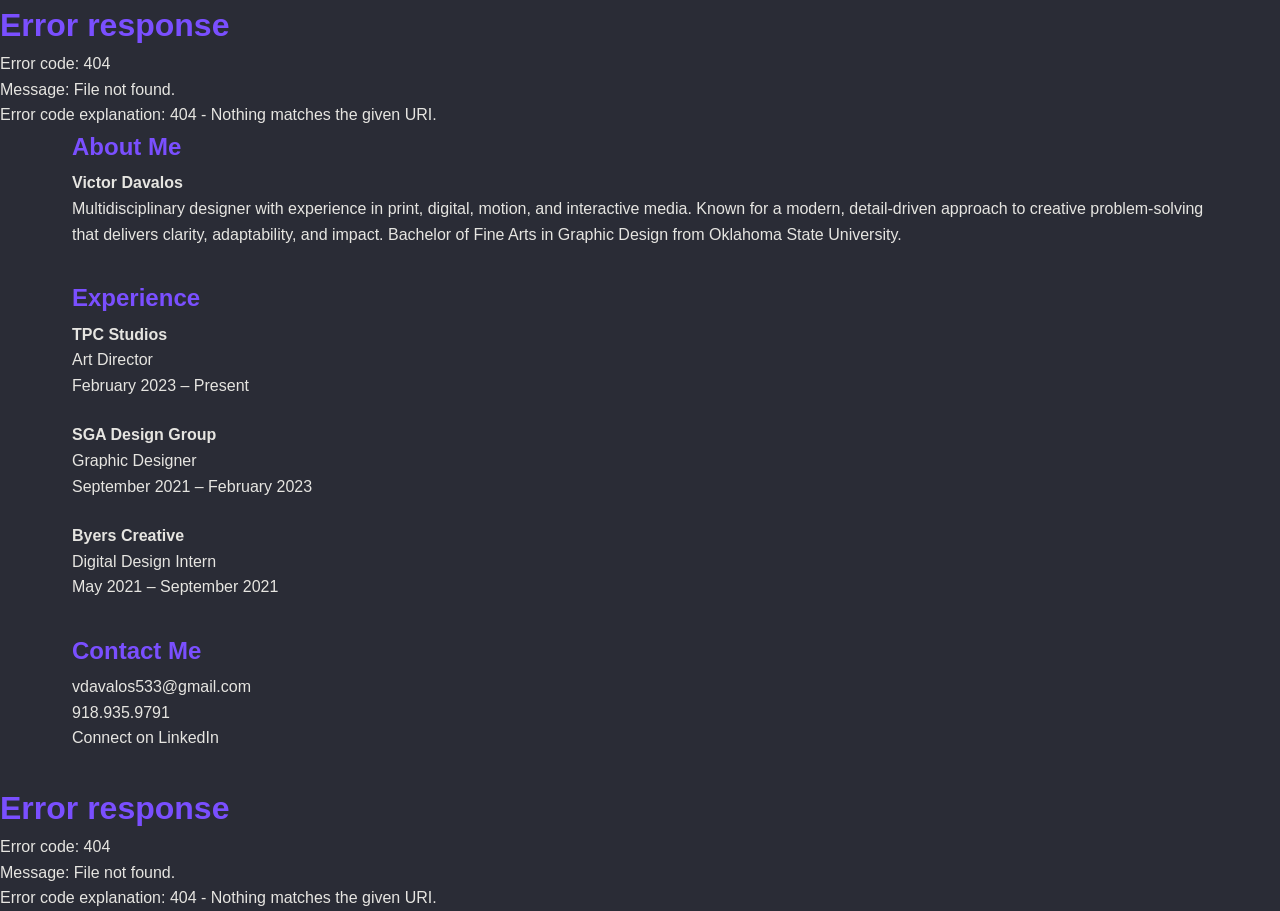
==== about.html @ 391f3556 "Uploading Website Files adding all currently existing items" ====
<!DOCTYPE html>
<html lang="en">
  <head>
    <meta charset="UTF-8" />
    <meta name="viewport" content="width=device-width, initial-scale=1.0" />

    <title>Victor Davalos - About Me</title>
    <meta
      name="description"
      content="Learn more about Victor Davalos, a multidisciplinary designer specializing in branding, web design, and visual storytelling. Discover his skills, approach, and experience."
    />

    <link rel="icon" href="images/victor-favicon.png" type="image/png" />

    <link rel="stylesheet" href="css/styles.css" />
    <link rel="stylesheet" href="fonts/general-sans.css" />

    <!-- Font Awesome -->
    <link
      rel="stylesheet"
      href="https://cdnjs.cloudflare.com/ajax/libs/font-awesome/6.5.0/css/all.min.css"
      xintegrity="sha512-..."
      crossorigin="anonymous"
      referrerpolicy="no-referrer"
    />

    <!-- Google tag (gtag.js) -->
    <script
      async
      src="https://www.googletagmanager.com/gtag/js?id=G-G0QV179QLV"
    ></script>
    <script>
      window.dataLayer = window.dataLayer || [];
      function gtag() {
        dataLayer.push(arguments);
      }
      gtag("js", new Date());

      gtag("config", "G-G0QV179QLV");
    </script>
  </head>

  <body>
    <div id="header"></div>

    <main>
      <section class="container about-me mb-4">
        <h2>About Me</h2>
        <h3>Victor Davalos</h3>
        <p>
          Multidisciplinary designer with experience in print, digital, motion,
          and interactive media. Known for a modern, detail-driven approach to
          creative problem-solving that delivers clarity, adaptability, and
          impact. Bachelor of Fine Arts in Graphic Design from Oklahoma State
          University.
        </p>
      </section>

      <section class="container experience mb-4">
        <h2 id="experience-heading">Experience</h2>

        <article class="job-container">
          <header>
            <h3 class="company">TPC Studios</h3>
            <p class="title">Art Director</p>
            <p class="dates">February 2023 – Present</p>
          </header>
        </article>

        <article class="job-container">
          <header>
            <h3 class="company">SGA Design Group</h3>
            <p class="title">Graphic Designer</p>
            <p class="dates">September 2021 – February 2023</p>
          </header>
        </article>

        <article class="job-container">
          <header>
            <h3 class="company">Byers Creative</h3>
            <p class="title">Digital Design Intern</p>
            <p class="dates">May 2021 – September 2021</p>
          </header>
        </article>
      </section>

      <section class="container contact-me mb-4">
        <header>
          <h2>Contact Me</h2>
        </header>
        <p>
          <a href="mailto:vdavalos533@gmail.com">vdavalos533@gmail.com</a>
        </p>
        <p>
          <a href="tel:+19189359791">918.935.9791</a>
        </p>
        <p>
          <a
            href="https://www.linkedin.com/in/victor-davalos-263897178/"
            target="_blank"
            rel="noopener"
          >
            Connect on LinkedIn
          </a>
        </p>
      </section>
    </main>
    <div id="footer"></div>
    <script src="script.js"></script>
  </body>
</html>
---- css/styles.css ----
/* ===================================
   CSS VARIABLES
   =================================== */
:root {
  --primary: #7a4fff;
  --charcoal: #2a2c36;
  --softnoir: #3b3d4a;
  --accent: #e6e5e1;
}

/* ===================================
   BASE STYLES
   =================================== */
* {
  margin: 0;
  padding: 0;
  box-sizing: border-box;
}

html {
  height: 100%;
  font-family: "General Sans", sans-serif;
  scroll-behavior: smooth;
}

body {
  min-height: 100vh;
  display: flex;
  flex-direction: column;
  background-color: var(--charcoal);
  color: var(--accent);
  line-height: 1.6;
  font-size: 16px;
}

body.no-scroll,
body.menu-open {
  height: 100%;
  overflow: hidden;
  width: 100%;
}

body.menu-open {
  background-color: var(--softnoir);
}

main {
  flex: 1;
}

/* ===================================
   TYPOGRAPHY
   =================================== */
h1 {
  font-size: 2em;
  color: var(--primary);
}

h2 {
  font-size: 1.5em;
  color: var(--primary);
  margin-bottom: 0.25rem;
}

h3 {
  font-size: 1em;
  font-weight: 600;
  color: var(--accent);
}

p {
  color: var(--accent);
}

ul {
  padding-left: 1.25rem;
}

li {
  margin-bottom: 0.5rem;
}

/* ===================================
   LAYOUT CONTAINERS
   =================================== */
.container {
  max-width: 1200px;
  width: 100%;
  padding: 0 2rem;
  margin: 0 auto;
}

.full-width {
  width: 100%;
  background-color: var(--charcoal);
  color: var(--accent);
}

/* ===================================
   ACCESSIBILITY
   =================================== */
a:focus-visible,
button:focus-visible {
  outline: 2px solid var(--primary);
  outline-offset: 2px;
}

/* ===================================
   NAVIGATION
   =================================== */
.site-nav {
  background-color: var(--charcoal);
  width: 100%;
  z-index: 1000;
}

.nav-container {
  max-width: 1200px;
  margin: 0 auto;
  padding: 1rem 2rem;
}

.nav-inner {
  display: flex;
  align-items: center;
  height: 64px;
  justify-content: space-between;
}

.site-title {
  display: flex;
  align-items: center;
  text-decoration: none;
  cursor: pointer;
}

.site-title a {
  color: inherit;
  text-decoration: none;
}

.site-title span {
  font-weight: 600;
  font-size: 1.25rem;
  margin-left: 0.75rem;
  line-height: 1;
  white-space: nowrap;
  color: var(--accent);
}

.site-logo {
  display: block;
  object-fit: contain;
  max-height: 32px;
  max-width: 265px;
  width: auto;
  height: auto;
}

.menu-toggle {
  position: relative;
  width: 36px;
  height: 24px;
  background: none;
  border: none;
  cursor: pointer;
  z-index: 1100;
  display: flex;
  align-items: center;
  justify-content: center;
  padding: 0;
  color: var(--accent);
  transform: translateY(-2px);
}

.menu-toggle span {
  display: block;
  position: absolute;
  width: 24px;
  height: 3px;
  background-color: var(--accent);
  border-radius: 3px;
  transition: all 0.3s ease;
  top: 50%;
  left: 50%;
  transform: translate(-50%, -50%);
}

.menu-toggle span::before,
.menu-toggle span::after {
  content: "";
  display: block;
  position: absolute;
  width: 24px;
  height: 3px;
  background-color: var(--accent);
  border-radius: 3px;
  transition: all 0.3s ease;
  left: 0;
}

.menu-toggle span::before {
  top: -8px;
}

.menu-toggle span::after {
  top: 8px;
}

.menu-toggle.active span {
  background-color: transparent;
}

.menu-toggle.active span::before {
  top: 0;
  transform: rotate(45deg);
}

.menu-toggle.active span::after {
  top: 0;
  transform: rotate(-45deg);
}

.menu {
  display: flex;
  position: fixed;
  top: 0;
  left: 0;
  width: 100vw;
  height: 100vh;
  background-color: var(--softnoir);
  flex-direction: column;
  align-items: center;
  justify-content: center;
  gap: 3rem;
  opacity: 0;
  pointer-events: none;
  transform: translateY(-20px);
  transition: transform 0.4s cubic-bezier(0.4, 0, 0.2, 1),
    opacity 0.4s cubic-bezier(0.4, 0, 0.2, 1);
  z-index: 999;
}

.menu.active {
  opacity: 1;
  pointer-events: auto;
  transform: translateY(0);
}

.menu.active .menu-list li {
  opacity: 1;
  transform: translateY(0);
  transition-delay: 0.15s;
}

.menu-list {
  display: flex;
  list-style: none;
  flex-direction: column;
  gap: 2rem;
  width: 100%;
  padding: 0 5rem;
  text-align: center;
  align-items: flex-start;
}

.menu-list li {
  width: 100%;
  border-bottom: 1px solid rgba(255, 255, 255, 0.1);
  padding-bottom: 0.5rem;
  opacity: 0;
  transform: translateY(10px);
  transition: opacity 0.3s ease, transform 0.3s ease;
}

.menu-list li a {
  display: block;
  width: 100%;
  color: var(--accent);
  font-size: 1.25rem;
  font-weight: 600;
  text-decoration: none;
  transition: color 0.2s ease;
}

.menu-list li a:hover,
.menu-list li a.active {
  color: var(--primary);
}

.menu-social {
  list-style: none;
  display: flex;
  gap: 1.5rem;
  padding: 0;
  margin: 0;
  justify-content: center;
}

.menu-social li a {
  color: var(--accent);
  font-size: 1.5rem;
  transition: color 0.2s ease, transform 0.2s ease;
}

.menu-social li a:hover {
  color: var(--primary);
  transform: scale(1.1);
}

.nav-divider {
  display: none;
}

/* ===================================
   SPLASH SECTION
   =================================== */
.splash-content {
  display: flex;
  flex-direction: column;
  justify-content: center;
}

.splash-content h1 {
  text-align: left;
  color: var(--accent);
  font-weight: 400;
  font-size: 1.5rem;
  line-height: 2rem;
}

.splash-content img {
  display: block;
  width: 100%;
  object-fit: cover;
  border-radius: 12px;
}

.splash-button {
  display: inline-block;
  margin-top: 1.5rem;
  padding: 1rem 1.5rem;
  background-color: var(--primary);
  color: var(--accent);
  font-size: 1rem;
  font-weight: 600;
  text-decoration: none;
  border: none;
  border-radius: 8px;
  cursor: pointer;
  width: 100%;
  max-width: 150px;
  text-align: center;
  transition: transform 0.3s ease, box-shadow 0.3s ease;
  outline: none;
}

.splash-button:hover {
  transform: translateY(-4px);
  box-shadow: 0 8px 20px rgba(0, 0, 0, 0.12);
}

.splash-button:focus-visible {
  outline: 2px solid var(--accent);
  outline-offset: 4px;
}

/* ===================================
   PROJECTS
   =================================== */
.projects-grid {
  display: grid;
  gap: 1rem;
  grid-template-columns: repeat(auto-fit, minmax(300px, 1fr));
  max-width: 1200px;
  margin: 0 auto;
}

.project-card {
  display: block;
  border-radius: 12px;
  background-color: var(--softnoir);
  transition: transform 0.3s ease, box-shadow 0.3s ease;
  overflow: hidden;
  height: 100%;
  text-decoration: none;
  color: inherit;
  outline: none;
}

.project-card:hover {
  transform: translateY(-6px);
  box-shadow: 0 0 0 2px var(--primary), 0 12px 24px rgba(0, 0, 0, 0.1);
}

.project-card:focus-visible {
  box-shadow: 0 0 0 2px var(--primary);
}

.project-card img {
  display: block;
  width: 100%;
  height: auto;
  border-radius: 12px 12px 0 0;
}

.project-card .project-info {
  padding: 1.5em;
}

.project-card h3 {
  color: var(--accent);
}

.project-card p {
  font-size: 0.95rem;
}

.project-card .project-link {
  display: inline-block;
  margin-top: 0.75rem;
  color: var(--primary);
  font-weight: 600;
  text-decoration: none;
  transition: all 0.2s ease-in-out;
}

.project-card .project-link:hover {
  text-decoration: underline;
  transform: translateX(2px);
}

/* ===================================
   WORK/JOB ENTRIES
   =================================== */
.job-container {
  margin-bottom: 1.5rem;
}

.job-container:last-child {
  margin-bottom: 0;
}

.work-entry {
  animation: fadeInUp 0.4s ease both;
}

.work-heading {
  display: flex;
  flex-direction: column;
  gap: 0.25rem;
}

.work-title {
  font-size: 2rem;
  font-weight: 600;
  letter-spacing: -0.5px;
  margin: 0;
}

.work-meta {
  font-size: 0.95rem;
  font-weight: 400;
  display: flex;
  gap: 0.5rem;
  align-items: center;
}

.separator {
  opacity: 0.6;
}

.work-line {
  width: 100%;
  height: 1px;
  background: var(--accent);
  margin: 1rem 0;
}

.work-description {
  font-size: 1rem;
  line-height: 1.75;
}

/* ===================================
   CONTACT
   =================================== */
.contact-link,
.contact-me a {
  color: var(--accent);
  text-decoration: none;
  transition: color 0.2s ease;
}

.contact-link:hover,
.contact-me a:hover {
  color: var(--primary);
}

/* ===================================
   IMAGE GRID & LIGHTBOX
   =================================== */
.image-grid {
  display: grid;
  grid-template-columns: 1fr;
  gap: 1.5rem;
}

.image-grid figure {
  background-color: var(--softnoir);
  border-radius: 12px;
  margin: 0;
  overflow: hidden;
  transition: transform 0.3s ease, box-shadow 0.3s ease;
  box-shadow: 0 4px 12px rgba(0, 0, 0, 0.06);
}

.image-grid figure:hover {
  transform: translateY(-6px);
  box-shadow: 0 0 0 2px var(--primary), 0 12px 24px rgba(0, 0, 0, 0.1);
}

.image-grid figure img {
  display: block;
  width: 100%;
  height: auto;
  background-color: var(--softnoir);
}

.image-grid figure figcaption {
  text-align: center;
  padding: 1em;
}

.image-grid:focus-visible {
  box-shadow: 0 0 0 2px var(--primary);
  border-radius: 12px;
}

.grid-title {
  margin-bottom: 0.75rem;
}

.lightbox {
  display: none;
  position: fixed;
  inset: 0;
  background-color: var(--softnoir);
  justify-content: center;
  align-items: center;
  z-index: 1000;
}

.lightbox-full {
  max-width: 90%;
  max-height: 90%;
  border-radius: 12px;
  animation: fadeIn 0.3s ease;
}

.lightbox-close {
  position: absolute;
  top: 2rem;
  right: 2rem;
  font-size: 2rem;
  color: white;
  cursor: pointer;
}

.lightbox-prev,
.lightbox-next {
  position: absolute;
  top: 50%;
  transform: translateY(-50%);
  font-size: 2.5rem;
  color: white;
  background: none;
  border: none;
  cursor: pointer;
  z-index: 1001;
  padding: 0 1rem;
  opacity: 0.8;
  transition: opacity 0.2s;
}

.lightbox-prev:hover,
.lightbox-next:hover {
  opacity: 1;
}

.lightbox-prev {
  left: 1rem;
}

.lightbox-next {
  right: 1rem;
}

/* ===================================
   FOOTER
   =================================== */
.site-footer {
  font-size: 0.9rem;
  color: var(--accent);
  background-color: var(--charcoal);
  border-top: 1px solid #000;
  padding: 2rem;
}

.footer-content {
  text-align: center;
}

/* ===================================
   SPACING UTILITIES
   =================================== */
.mt-0 {
  margin-top: 0;
}
.mb-0 {
  margin-bottom: 0;
}
.pt-0 {
  padding-top: 0;
}
.pb-0 {
  padding-bottom: 0;
}
.ml-0 {
  margin-left: 0;
}
.mr-0 {
  margin-right: 0;
}
.pl-0 {
  padding-left: 0;
}
.pr-0 {
  padding-right: 0;
}

.mt-1 {
  margin-top: 0.5rem;
}
.mb-1 {
  margin-bottom: 0.5rem;
}
.pt-1 {
  padding-top: 0.5rem;
}
.pb-1 {
  padding-bottom: 0.5rem;
}
.ml-1 {
  margin-left: 0.5rem;
}
.mr-1 {
  margin-right: 0.5rem;
}
.pl-1 {
  padding-left: 0.5rem;
}
.pr-1 {
  padding-right: 0.5rem;
}

.mt-2 {
  margin-top: 1rem;
}
.mb-2 {
  margin-bottom: 1rem;
}
.pt-2 {
  padding-top: 1rem;
}
.pb-2 {
  padding-bottom: 1rem;
}
.ml-2 {
  margin-left: 1rem;
}
.mr-2 {
  margin-right: 1rem;
}
.pl-2 {
  padding-left: 1rem;
}
.pr-2 {
  padding-right: 1rem;
}

.mt-3 {
  margin-top: 1.5rem;
}
.mb-3 {
  margin-bottom: 1.5rem;
}
.pt-3 {
  padding-top: 1.5rem;
}
.pb-3 {
  padding-bottom: 1.5rem;
}
.ml-3 {
  margin-left: 1.5rem;
}
.mr-3 {
  margin-right: 1.5rem;
}
.pl-3 {
  padding-left: 1.5rem;
}
.pr-3 {
  padding-right: 1.5rem;
}

.mt-4 {
  margin-top: 2rem;
}
.mb-4 {
  margin-bottom: 2rem;
}
.pt-4 {
  padding-top: 2rem;
}
.pb-4 {
  padding-bottom: 2rem;
}
.ml-4 {
  margin-left: 2rem;
}
.mr-4 {
  margin-right: 2rem;
}
.pl-4 {
  padding-left: 2rem;
}
.pr-4 {
  padding-right: 2rem;
}

.mt-5 {
  margin-top: 3rem;
}
.mb-5 {
  margin-bottom: 3rem;
}
.pt-5 {
  padding-top: 3rem;
}
.pb-5 {
  padding-bottom: 3rem;
}
.ml-5 {
  margin-left: 3rem;
}
.mr-5 {
  margin-right: 3rem;
}
.pl-5 {
  padding-left: 3rem;
}
.pr-5 {
  padding-right: 3rem;
}

.mt-6 {
  margin-top: 4rem;
}
.mb-6 {
  margin-bottom: 4rem;
}
.pt-6 {
  padding-top: 4rem;
}
.pb-6 {
  padding-bottom: 4rem;
}
.ml-6 {
  margin-left: 4rem;
}
.mr-6 {
  margin-right: 4rem;
}
.pl-6 {
  padding-left: 4rem;
}
.pr-6 {
  padding-right: 4rem;
}

/* ===================================
   ANIMATIONS
   =================================== */
@keyframes fadeIn {
  from {
    opacity: 0;
    transform: scale(0.98);
  }
  to {
    opacity: 1;
    transform: scale(1);
  }
}

@keyframes fadeInUp {
  from {
    opacity: 0;
    transform: translateY(10px);
  }
  to {
    opacity: 1;
    transform: translateY(0);
  }
}

/* ===================================
   MEDIA QUERIES - TABLET (640px+)
   =================================== */
@media (min-width: 640px) {
  .splash-content h1 {
    font-size: 2rem;
    line-height: 2.75rem;
  }

  .image-grid {
    grid-template-columns: repeat(2, 1fr);
  }

  .image-grid > :last-child:nth-child(odd) {
    grid-column: span 2;
  }
}

/* ===================================
   MEDIA QUERIES - DESKTOP (1024px+)
   =================================== */
@media (min-width: 1024px) {
  .menu-toggle {
    display: none;
  }

  .menu {
    display: flex !important;
    position: static;
    width: auto;
    height: auto;
    background-color: transparent;
    flex-direction: row;
    align-items: center;
    justify-content: flex-end;
    opacity: 1 !important;
    transform: none !important;
    gap: 2rem;
    padding: 0;
    pointer-events: auto;
  }

  .menu-list {
    flex-direction: row;
    gap: 1.5rem;
    width: auto;
    padding: 0;
    margin: 0;
    text-align: left;
    align-items: center;
    height: 40px;
  }

  .menu-list li {
    width: auto;
    border-bottom: none;
    padding-bottom: 0;
    opacity: 1 !important;
    transform: none !important;
  }

  .menu-list li a {
    width: auto;
    font-size: 1rem;
  }

  .menu-social {
    justify-content: flex-start;
    align-items: center;
  }

  .menu-social li {
    margin-bottom: 0;
  }

  .menu-social li a {
    font-size: 1.25rem;
  }

  .nav-divider {
    display: block;
    width: 2px;
    height: 24px;
    background-color: var(--softnoir);
  }

  .splash-content h1 {
    font-size: 2.5rem;
    line-height: 3.25rem;
    letter-spacing: -0.02rem;
  }
}

/* ===================================
   REDUCED MOTION
   =================================== */
@media (prefers-reduced-motion: reduce) {
  *,
  *::before,
  *::after {
    animation-duration: 0.01ms !important;
    animation-iteration-count: 1 !important;
    transition-duration: 0.01ms !important;
    scroll-behavior: auto !important;
  }
}
---- fonts/general-sans.css ----
/**
* @license
*
* Font Family: General Sans
* Designed by: Frode Helland
* URL: https://www.fontshare.com/fonts/general-sans
* © 2025 Indian Type Foundry
*
* General Sans Extralight 
* General Sans ExtralightItalic 
* General Sans Light 
* General Sans LightItalic 
* General Sans Regular 
* General Sans Italic 
* General Sans Medium 
* General Sans MediumItalic 
* General Sans Semibold 
* General Sans SemiboldItalic 
* General Sans Bold 
* General Sans BoldItalic 
* General Sans Variable (Variable font)
* General Sans VariableItalic (Variable font)

*
*/
@font-face {
  font-family: 'GeneralSans-Extralight';
  src: url('../fonts/GeneralSans-Extralight.woff2') format('woff2'),
       url('../fonts/GeneralSans-Extralight.woff') format('woff'),
       url('../fonts/GeneralSans-Extralight.ttf') format('truetype');
  font-weight: 200;
  font-display: swap;
  font-style: normal;
}
@font-face {
  font-family: 'GeneralSans-ExtralightItalic';
  src: url('../fonts/GeneralSans-ExtralightItalic.woff2') format('woff2'),
       url('../fonts/GeneralSans-ExtralightItalic.woff') format('woff'),
       url('../fonts/GeneralSans-ExtralightItalic.ttf') format('truetype');
  font-weight: 200;
  font-display: swap;
  font-style: italic;
}
@font-face {
  font-family: 'GeneralSans-Light';
  src: url('../fonts/GeneralSans-Light.woff2') format('woff2'),
       url('../fonts/GeneralSans-Light.woff') format('woff'),
       url('../fonts/GeneralSans-Light.ttf') format('truetype');
  font-weight: 300;
  font-display: swap;
  font-style: normal;
}
@font-face {
  font-family: 'GeneralSans-LightItalic';
  src: url('../fonts/GeneralSans-LightItalic.woff2') format('woff2'),
       url('../fonts/GeneralSans-LightItalic.woff') format('woff'),
       url('../fonts/GeneralSans-LightItalic.ttf') format('truetype');
  font-weight: 300;
  font-display: swap;
  font-style: italic;
}
@font-face {
  font-family: 'GeneralSans-Regular';
  src: url('../fonts/GeneralSans-Regular.woff2') format('woff2'),
       url('../fonts/GeneralSans-Regular.woff') format('woff'),
       url('../fonts/GeneralSans-Regular.ttf') format('truetype');
  font-weight: 400;
  font-display: swap;
  font-style: normal;
}
@font-face {
  font-family: 'GeneralSans-Italic';
  src: url('../fonts/GeneralSans-Italic.woff2') format('woff2'),
       url('../fonts/GeneralSans-Italic.woff') format('woff'),
       url('../fonts/GeneralSans-Italic.ttf') format('truetype');
  font-weight: 400;
  font-display: swap;
  font-style: italic;
}
@font-face {
  font-family: 'GeneralSans-Medium';
  src: url('../fonts/GeneralSans-Medium.woff2') format('woff2'),
       url('../fonts/GeneralSans-Medium.woff') format('woff'),
       url('../fonts/GeneralSans-Medium.ttf') format('truetype');
  font-weight: 500;
  font-display: swap;
  font-style: normal;
}
@font-face {
  font-family: 'GeneralSans-MediumItalic';
  src: url('../fonts/GeneralSans-MediumItalic.woff2') format('woff2'),
       url('../fonts/GeneralSans-MediumItalic.woff') format('woff'),
       url('../fonts/GeneralSans-MediumItalic.ttf') format('truetype');
  font-weight: 500;
  font-display: swap;
  font-style: italic;
}
@font-face {
  font-family: 'GeneralSans-Semibold';
  src: url('../fonts/GeneralSans-Semibold.woff2') format('woff2'),
       url('../fonts/GeneralSans-Semibold.woff') format('woff'),
       url('../fonts/GeneralSans-Semibold.ttf') format('truetype');
  font-weight: 600;
  font-display: swap;
  font-style: normal;
}
@font-face {
  font-family: 'GeneralSans-SemiboldItalic';
  src: url('../fonts/GeneralSans-SemiboldItalic.woff2') format('woff2'),
       url('../fonts/GeneralSans-SemiboldItalic.woff') format('woff'),
       url('../fonts/GeneralSans-SemiboldItalic.ttf') format('truetype');
  font-weight: 600;
  font-display: swap;
  font-style: italic;
}
@font-face {
  font-family: 'GeneralSans-Bold';
  src: url('../fonts/GeneralSans-Bold.woff2') format('woff2'),
       url('../fonts/GeneralSans-Bold.woff') format('woff'),
       url('../fonts/GeneralSans-Bold.ttf') format('truetype');
  font-weight: 700;
  font-display: swap;
  font-style: normal;
}
@font-face {
  font-family: 'GeneralSans-BoldItalic';
  src: url('../fonts/GeneralSans-BoldItalic.woff2') format('woff2'),
       url('../fonts/GeneralSans-BoldItalic.woff') format('woff'),
       url('../fonts/GeneralSans-BoldItalic.ttf') format('truetype');
  font-weight: 700;
  font-display: swap;
  font-style: italic;
}
/**
* This is a variable font
* You can control variable axes as shown below:
* font-variation-settings: wght 700.0;
*
* available axes:
'wght' (range from 200.0 to 700.0
*/
@font-face {
  font-family: 'GeneralSans-Variable';
  src: url('../fonts/GeneralSans-Variable.woff2') format('woff2'),
       url('../fonts/GeneralSans-Variable.woff') format('woff'),
       url('../fonts/GeneralSans-Variable.ttf') format('truetype');
  font-weight: 200 700;
  font-display: swap;
  font-style: normal;
}
/**
* This is a variable font
* You can control variable axes as shown below:
* font-variation-settings: wght 700.0;
*
* available axes:
'wght' (range from 200.0 to 700.0
*/
@font-face {
  font-family: 'GeneralSans-VariableItalic';
  src: url('../fonts/GeneralSans-VariableItalic.woff2') format('woff2'),
       url('../fonts/GeneralSans-VariableItalic.woff') format('woff'),
       url('../fonts/GeneralSans-VariableItalic.ttf') format('truetype');
  font-weight: 200 700;
  font-display: swap;
  font-style: italic;
}
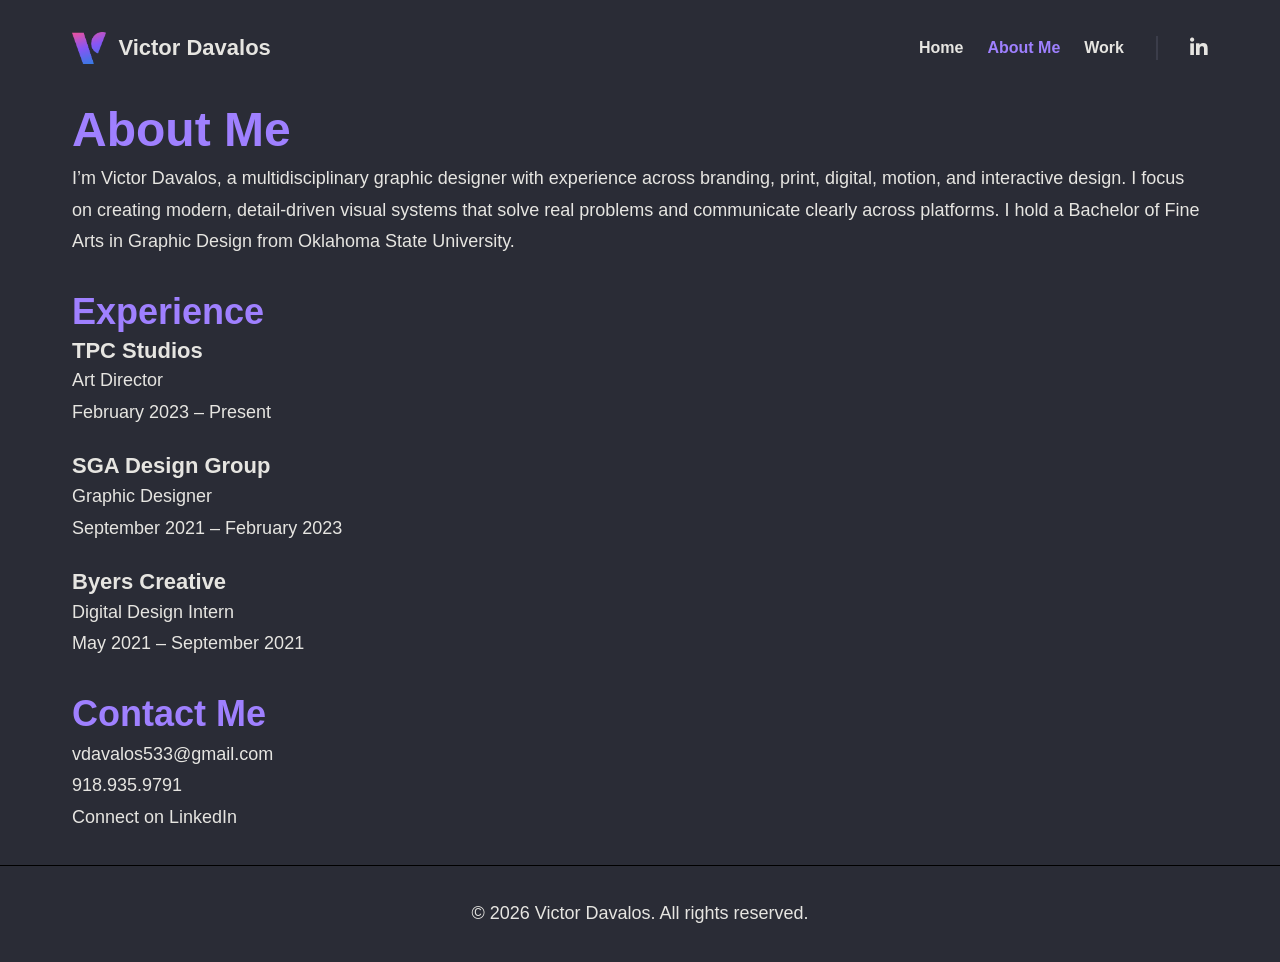
==== commit 2b086fae: "Minor name changes to ensure things work on local server" ====
--- a/about.html
+++ b/about.html
@@ -4,16 +4,19 @@
     <meta charset="UTF-8" />
     <meta name="viewport" content="width=device-width, initial-scale=1.0" />
 
-    <title>Victor Davalos - About Me</title>
+    <title>About Victor Davalos – Multidisciplinary Graphic Designer</title>
     <meta
       name="description"
-      content="Learn more about Victor Davalos, a multidisciplinary designer specializing in branding, web design, and visual storytelling. Discover his skills, approach, and experience."
+      content="About Victor Davalos, a multidisciplinary graphic designer specializing in branding, web, motion, and interactive design. View experience and background."
     />
 
     <link rel="icon" href="images/victor-favicon.png" type="image/png" />
 
     <link rel="stylesheet" href="css/styles.css" />
     <link rel="stylesheet" href="fonts/general-sans.css" />
+
+    <!-- Canonical Linking -->
+    <link rel="canonical" href="https://victordavalos.com/about" />
 
     <!-- Font Awesome -->
     <link
@@ -45,13 +48,13 @@
 
     <main>
       <section class="container about-me mb-4">
-        <h2>About Me</h2>
-        <h3>Victor Davalos</h3>
+        <h1>About Me</h1>
         <p>
-          Multidisciplinary designer with experience in print, digital, motion,
-          and interactive media. Known for a modern, detail-driven approach to
-          creative problem-solving that delivers clarity, adaptability, and
-          impact. Bachelor of Fine Arts in Graphic Design from Oklahoma State
+          I’m Victor Davalos, a multidisciplinary graphic designer with
+          experience across branding, print, digital, motion, and interactive
+          design. I focus on creating modern, detail-driven visual systems that
+          solve real problems and communicate clearly across platforms. I hold a
+          Bachelor of Fine Arts in Graphic Design from Oklahoma State
           University.
         </p>
       </section>
--- a/css/styles.css
+++ b/css/styles.css
@@ -2,7 +2,7 @@
    CSS VARIABLES
    =================================== */
 :root {
-  --primary: #7a4fff;
+  --primary: #9f80ff;
   --charcoal: #2a2c36;
   --softnoir: #3b3d4a;
   --accent: #e6e5e1;
@@ -19,6 +19,7 @@
 
 html {
   height: 100%;
+  font-size: 16px;
   font-family: "General Sans", sans-serif;
   scroll-behavior: smooth;
 }
@@ -30,7 +31,6 @@
   background-color: var(--charcoal);
   color: var(--accent);
   line-height: 1.6;
-  font-size: 16px;
 }
 
 body.no-scroll,
@@ -52,23 +52,35 @@
    TYPOGRAPHY
    =================================== */
 h1 {
-  font-size: 2em;
+  font-size: clamp(2.125rem, 1.8333rem + 1.5556vw, 3rem);
+  line-height: 1.4;
+  font-weight: 600;
   color: var(--primary);
 }
 
 h2 {
-  font-size: 1.5em;
+  font-size: clamp(1.75rem, 1.576rem + 0.87vw, 2.25rem);
+  line-height: 1.2;
   color: var(--primary);
+  font-weight: 600;
   margin-bottom: 0.25rem;
 }
 
 h3 {
-  font-size: 1em;
+  font-size: clamp(1.25rem, 1.2083rem + 0.2222vw, 1.375rem);
+  line-height: 1.3;
   font-weight: 600;
   color: var(--accent);
 }
 
+h4 {
+  font-size: clamp(1.125rem, 1.038rem + 0.435vw, 1.375rem);
+  line-height: 1.4;
+}
+
 p {
+  font-size: clamp(1rem, 0.957rem + 0.217vw, 1.125rem);
+  line-height: 1.75em;
   color: var(--accent);
 }
 
@@ -141,7 +153,7 @@
 
 .site-title span {
   font-weight: 600;
-  font-size: 1.25rem;
+  font-size: clamp(1.125rem, 1.038rem + 0.435vw, 1.375rem);
   margin-left: 0.75rem;
   line-height: 1;
   white-space: nowrap;
@@ -236,7 +248,8 @@
   opacity: 0;
   pointer-events: none;
   transform: translateY(-20px);
-  transition: transform 0.4s cubic-bezier(0.4, 0, 0.2, 1),
+  transition:
+    transform 0.4s cubic-bezier(0.4, 0, 0.2, 1),
     opacity 0.4s cubic-bezier(0.4, 0, 0.2, 1);
   z-index: 999;
 }
@@ -270,14 +283,15 @@
   padding-bottom: 0.5rem;
   opacity: 0;
   transform: translateY(10px);
-  transition: opacity 0.3s ease, transform 0.3s ease;
+  transition:
+    opacity 0.3s ease,
+    transform 0.3s ease;
 }
 
 .menu-list li a {
   display: block;
   width: 100%;
   color: var(--accent);
-  font-size: 1.25rem;
   font-weight: 600;
   text-decoration: none;
   transition: color 0.2s ease;
@@ -299,8 +313,9 @@
 
 .menu-social li a {
   color: var(--accent);
-  font-size: 1.5rem;
-  transition: color 0.2s ease, transform 0.2s ease;
+  transition:
+    color 0.2s ease,
+    transform 0.2s ease;
 }
 
 .menu-social li a:hover {
@@ -322,11 +337,7 @@
 }
 
 .splash-content h1 {
-  text-align: left;
-  color: var(--accent);
-  font-weight: 400;
-  font-size: 1.5rem;
-  line-height: 2rem;
+  color: var(--accent);
 }
 
 .splash-content img {
@@ -340,9 +351,7 @@
   display: inline-block;
   margin-top: 1.5rem;
   padding: 1rem 1.5rem;
-  background-color: var(--primary);
-  color: var(--accent);
-  font-size: 1rem;
+  color: var(--accent);
   font-weight: 600;
   text-decoration: none;
   border: none;
@@ -351,11 +360,16 @@
   width: 100%;
   max-width: 150px;
   text-align: center;
-  transition: transform 0.3s ease, box-shadow 0.3s ease;
-  outline: none;
+  transition:
+    transform 0.25s ease,
+    box-shadow 0.25s ease,
+    opacity 0.2s ease;
+  border: 2px solid var(--primary);
 }
 
 .splash-button:hover {
+  color: var(--accent);
+  opacity: 0.85;
   transform: translateY(-4px);
   box-shadow: 0 8px 20px rgba(0, 0, 0, 0.12);
 }
@@ -380,7 +394,9 @@
   display: block;
   border-radius: 12px;
   background-color: var(--softnoir);
-  transition: transform 0.3s ease, box-shadow 0.3s ease;
+  transition:
+    transform 0.3s ease,
+    box-shadow 0.3s ease;
   overflow: hidden;
   height: 100%;
   text-decoration: none;
@@ -390,7 +406,9 @@
 
 .project-card:hover {
   transform: translateY(-6px);
-  box-shadow: 0 0 0 2px var(--primary), 0 12px 24px rgba(0, 0, 0, 0.1);
+  box-shadow:
+    0 0 0 2px var(--primary),
+    0 12px 24px rgba(0, 0, 0, 0.1);
 }
 
 .project-card:focus-visible {
@@ -410,10 +428,6 @@
 
 .project-card h3 {
   color: var(--accent);
-}
-
-.project-card p {
-  font-size: 0.95rem;
 }
 
 .project-card .project-link {
@@ -452,14 +466,12 @@
 }
 
 .work-title {
-  font-size: 2rem;
   font-weight: 600;
   letter-spacing: -0.5px;
   margin: 0;
 }
 
 .work-meta {
-  font-size: 0.95rem;
   font-weight: 400;
   display: flex;
   gap: 0.5rem;
@@ -475,11 +487,6 @@
   height: 1px;
   background: var(--accent);
   margin: 1rem 0;
-}
-
-.work-description {
-  font-size: 1rem;
-  line-height: 1.75;
 }
 
 /* ===================================
@@ -511,13 +518,17 @@
   border-radius: 12px;
   margin: 0;
   overflow: hidden;
-  transition: transform 0.3s ease, box-shadow 0.3s ease;
+  transition:
+    transform 0.3s ease,
+    box-shadow 0.3s ease;
   box-shadow: 0 4px 12px rgba(0, 0, 0, 0.06);
 }
 
 .image-grid figure:hover {
   transform: translateY(-6px);
-  box-shadow: 0 0 0 2px var(--primary), 0 12px 24px rgba(0, 0, 0, 0.1);
+  box-shadow:
+    0 0 0 2px var(--primary),
+    0 12px 24px rgba(0, 0, 0, 0.1);
 }
 
 .image-grid figure img {
@@ -548,7 +559,7 @@
   background-color: var(--softnoir);
   justify-content: center;
   align-items: center;
-  z-index: 1000;
+  z-index: 1200;
 }
 
 .lightbox-full {
@@ -562,7 +573,6 @@
   position: absolute;
   top: 2rem;
   right: 2rem;
-  font-size: 2rem;
   color: white;
   cursor: pointer;
 }
@@ -572,7 +582,6 @@
   position: absolute;
   top: 50%;
   transform: translateY(-50%);
-  font-size: 2.5rem;
   color: white;
   background: none;
   border: none;
@@ -600,7 +609,6 @@
    FOOTER
    =================================== */
 .site-footer {
-  font-size: 0.9rem;
   color: var(--accent);
   background-color: var(--charcoal);
   border-top: 1px solid #000;
@@ -818,11 +826,6 @@
    MEDIA QUERIES - TABLET (640px+)
    =================================== */
 @media (min-width: 640px) {
-  .splash-content h1 {
-    font-size: 2rem;
-    line-height: 2.75rem;
-  }
-
   .image-grid {
     grid-template-columns: repeat(2, 1fr);
   }
@@ -833,13 +836,14 @@
 }
 
 /* ===================================
-   MEDIA QUERIES - DESKTOP (1024px+)
+   MEDIA QUERIES – DESKTOP (1024px+)
    =================================== */
 @media (min-width: 1024px) {
+  /* Hide mobile menu toggle button */
   .menu-toggle {
     display: none;
   }
-
+  /* Show menu as horizontal flex container and force visibility */
   .menu {
     display: flex !important;
     position: static;
@@ -854,9 +858,11 @@
     gap: 2rem;
     padding: 0;
     pointer-events: auto;
-  }
-
+    visibility: visible;
+  }
+  /* Nav list styling */
   .menu-list {
+    display: flex;
     flex-direction: row;
     gap: 1.5rem;
     width: auto;
@@ -866,44 +872,54 @@
     align-items: center;
     height: 40px;
   }
-
+  /* Remove bottom border from menu items */
   .menu-list li {
     width: auto;
     border-bottom: none;
     padding-bottom: 0;
+    margin: 0;
     opacity: 1 !important;
     transform: none !important;
   }
-
+  /* Links font size and width */
   .menu-list li a {
     width: auto;
     font-size: 1rem;
   }
-
-  .menu-social {
-    justify-content: flex-start;
-    align-items: center;
-  }
-
-  .menu-social li {
-    margin-bottom: 0;
-  }
-
-  .menu-social li a {
-    font-size: 1.25rem;
-  }
-
+  .menu-list li a:hover,
+  .menu-list li a.active {
+    color: var(--primary);
+  }
+  /* Vertical divider between nav and social */
   .nav-divider {
     display: block;
     width: 2px;
     height: 24px;
     background-color: var(--softnoir);
   }
-
-  .splash-content h1 {
-    font-size: 2.5rem;
-    line-height: 3.25rem;
-    letter-spacing: -0.02rem;
+  /* Social icons container */
+  .menu-social {
+    display: flex;
+    flex-direction: row;
+    gap: 1.5rem;
+    margin: 0;
+    padding: 0;
+    justify-content: flex-start;
+    align-items: center;
+  }
+  .menu-social li {
+    margin-bottom: 0;
+  }
+  /* Social icons size */
+  .menu-social li a {
+    font-size: 1.25rem;
+  }
+  /* Align nav-inner children: logo left, nav + social right */
+  .nav-inner {
+    display: flex;
+    justify-content: space-between;
+    align-items: center;
+    height: 64px;
   }
 }
 
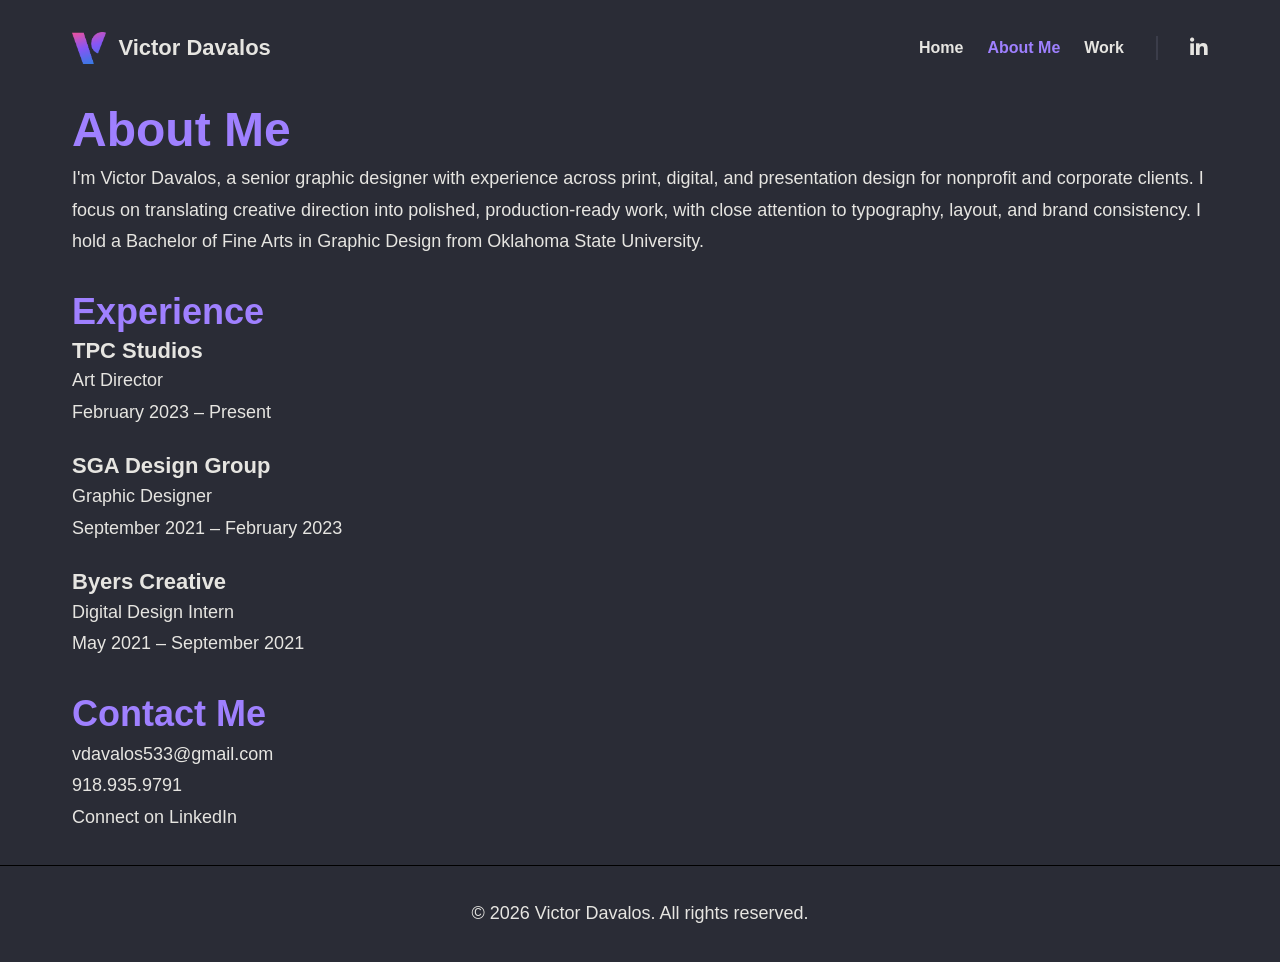
==== commit 307f900b: "changed about/hero to match resume wording. added minor styling. removed some SEO items" ====
--- a/about.html
+++ b/about.html
@@ -1,13 +1,13 @@
-<!DOCTYPE html>
+<!doctype html>
 <html lang="en">
   <head>
     <meta charset="UTF-8" />
     <meta name="viewport" content="width=device-width, initial-scale=1.0" />
 
-    <title>About Victor Davalos – Multidisciplinary Graphic Designer</title>
+    <title>Victor Davalos, Senior Graphic Designer</title>
     <meta
       name="description"
-      content="About Victor Davalos, a multidisciplinary graphic designer specializing in branding, web, motion, and interactive design. View experience and background."
+      content="Portfolio of Victor Davalos, a senior graphic designer specializing in print, digital, and presentation design for nonprofit and corporate clients."
     />
 
     <link rel="icon" href="images/victor-favicon.png" type="image/png" />
@@ -50,12 +50,12 @@
       <section class="container about-me mb-4">
         <h1>About Me</h1>
         <p>
-          I’m Victor Davalos, a multidisciplinary graphic designer with
-          experience across branding, print, digital, motion, and interactive
-          design. I focus on creating modern, detail-driven visual systems that
-          solve real problems and communicate clearly across platforms. I hold a
-          Bachelor of Fine Arts in Graphic Design from Oklahoma State
-          University.
+          I'm Victor Davalos, a senior graphic designer with experience across
+          print, digital, and presentation design for nonprofit and corporate
+          clients. I focus on translating creative direction into polished,
+          production-ready work, with close attention to typography, layout, and
+          brand consistency. I hold a Bachelor of Fine Arts in Graphic Design
+          from Oklahoma State University.
         </p>
       </section>
 
--- a/css/styles.css
+++ b/css/styles.css
@@ -106,6 +106,14 @@
   width: 100%;
   background-color: var(--charcoal);
   color: var(--accent);
+}
+
+/* ===================================
+   Accent Colors
+   =================================== */
+
+.accent-color {
+  color: var(--primary);
 }
 
 /* ===================================
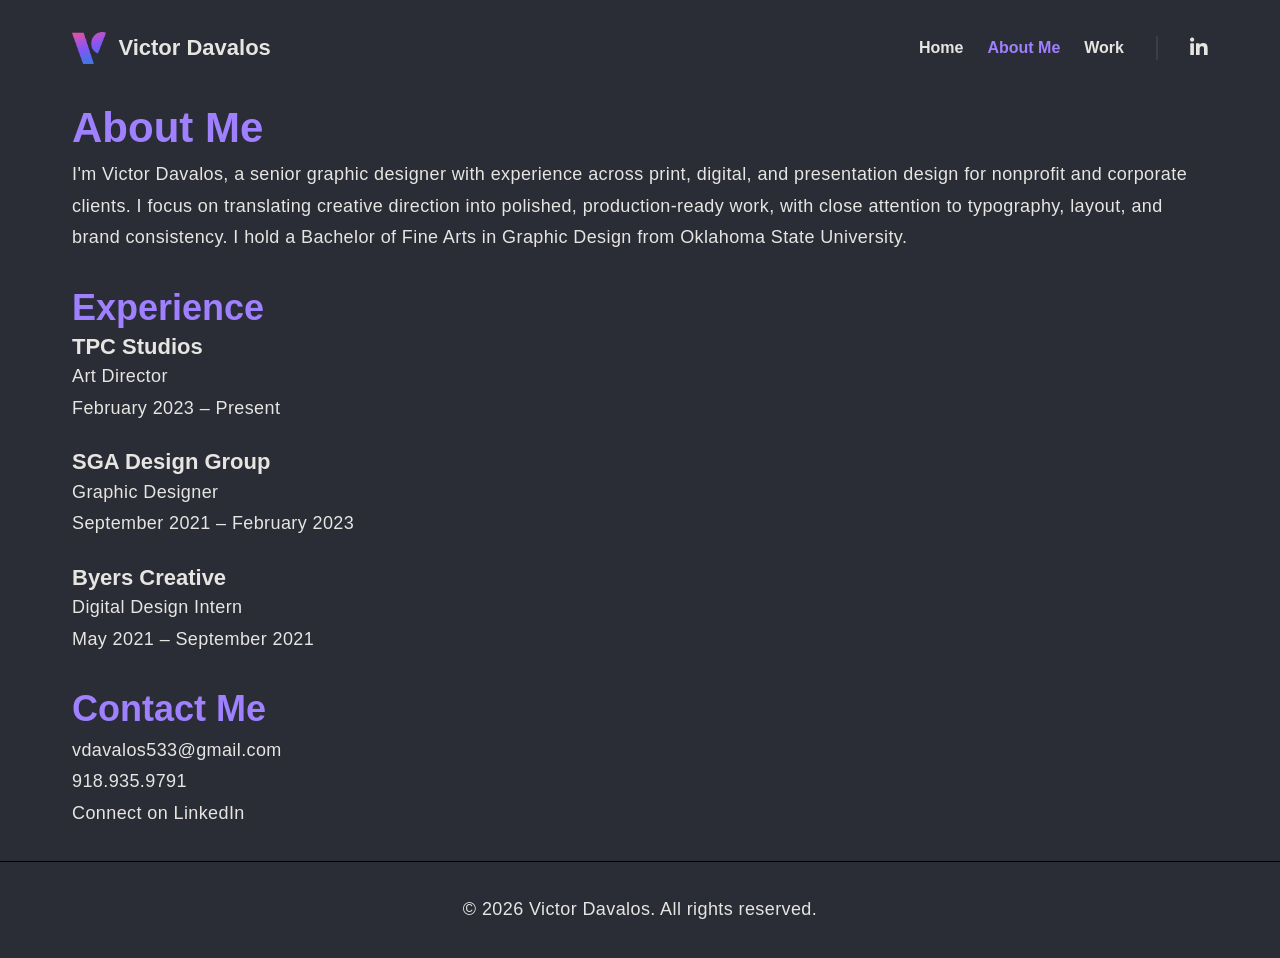
==== commit 1ba94b1d: "Added back to top button, changed featured project, fixed font clamp sizing, made all project grids " ====
--- a/about.html
+++ b/about.html
@@ -4,7 +4,7 @@
     <meta charset="UTF-8" />
     <meta name="viewport" content="width=device-width, initial-scale=1.0" />
 
-    <title>Victor Davalos, Senior Graphic Designer</title>
+    <title>About — Victor Davalos, Senior Graphic Designer</title>
     <meta
       name="description"
       content="Portfolio of Victor Davalos, a senior graphic designer specializing in print, digital, and presentation design for nonprofit and corporate clients."
--- a/css/styles.css
+++ b/css/styles.css
@@ -52,8 +52,8 @@
    TYPOGRAPHY
    =================================== */
 h1 {
-  font-size: clamp(2.125rem, 1.8333rem + 1.5556vw, 3rem);
-  line-height: 1.4;
+  font-size: clamp(1.75rem, 1.73vw + 1.328rem, 2.625rem);
+  line-height: 1.5;
   font-weight: 600;
   color: var(--primary);
 }
@@ -79,9 +79,14 @@
 }
 
 p {
-  font-size: clamp(1rem, 0.957rem + 0.217vw, 1.125rem);
+  font-size: clamp(1rem, 1.69rem + 0.25vw, 1.125rem);
+  letter-spacing: 0.025rem;
   line-height: 1.75em;
   color: var(--accent);
+}
+
+strong {
+  font-weight: 600;
 }
 
 ul {
@@ -453,6 +458,43 @@
 }
 
 /* ===================================
+   Back to Top Button
+   =================================== */
+#backToTop {
+  position: fixed;
+  bottom: 2rem;
+  right: 2rem;
+  width: 48px;
+  height: 48px;
+  border-radius: 50%;
+  border: none;
+  background: var(--primary, #222);
+  color: #fff;
+  display: flex;
+  align-items: center;
+  justify-content: center;
+  cursor: pointer;
+  opacity: 0;
+  visibility: hidden;
+  transform: translateY(10px);
+  transition:
+    opacity 0.3s ease,
+    transform 0.3s ease,
+    visibility 0.3s;
+  z-index: 999;
+}
+
+#backToTop.visible {
+  opacity: 1;
+  visibility: visible;
+  transform: translateY(0);
+}
+
+#backToTop:hover {
+  opacity: 0.85;
+}
+
+/* ===================================
    WORK/JOB ENTRIES
    =================================== */
 .job-container {
@@ -519,6 +561,10 @@
   display: grid;
   grid-template-columns: 1fr;
   gap: 1.5rem;
+}
+
+.image-grid.two-column {
+  grid-template-columns: repeat(2, 1fr);
 }
 
 .image-grid figure {
@@ -827,19 +873,6 @@
   to {
     opacity: 1;
     transform: translateY(0);
-  }
-}
-
-/* ===================================
-   MEDIA QUERIES - TABLET (640px+)
-   =================================== */
-@media (min-width: 640px) {
-  .image-grid {
-    grid-template-columns: repeat(2, 1fr);
-  }
-
-  .image-grid > :last-child:nth-child(odd) {
-    grid-column: span 2;
   }
 }
 
